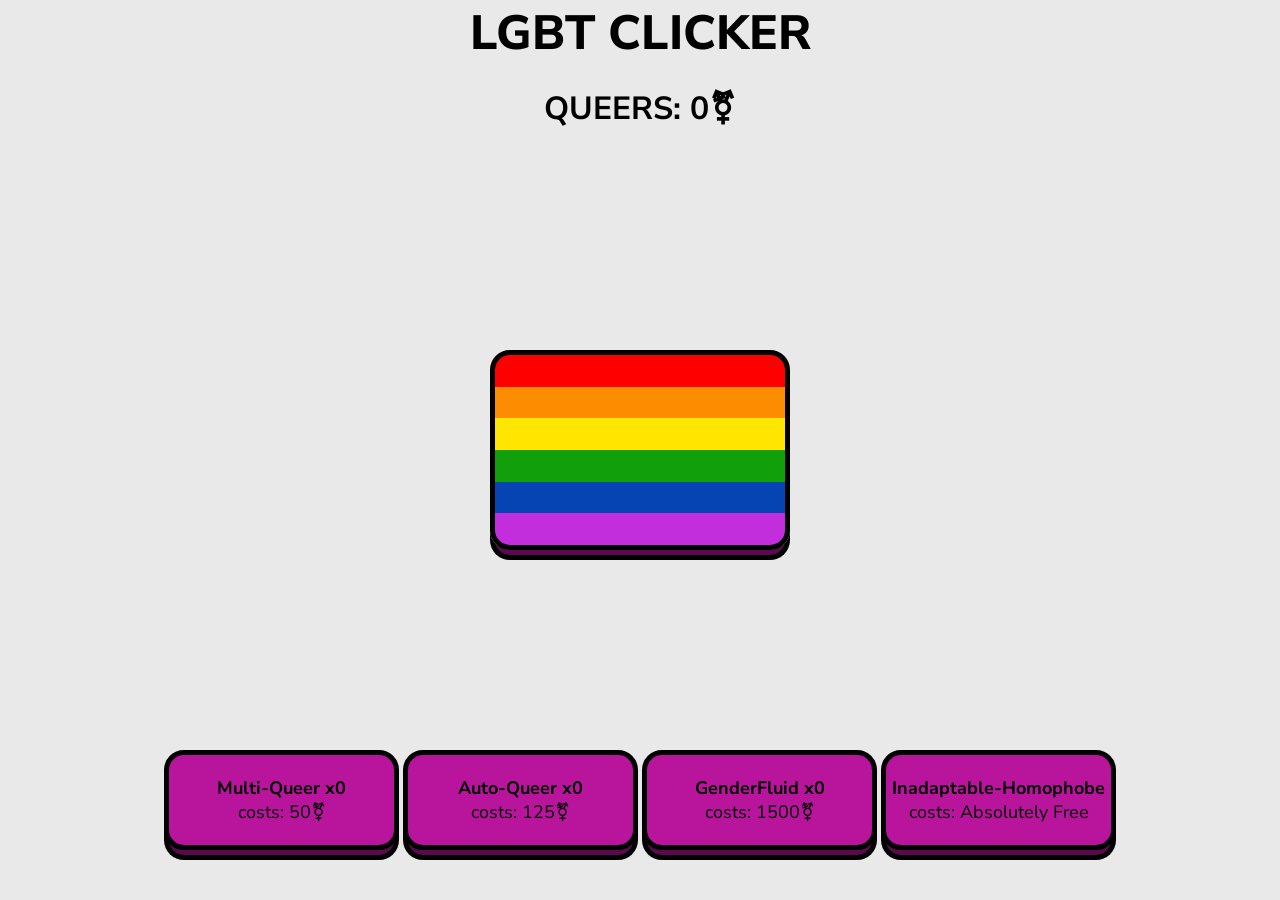
==== index.html @ 84b62ee0 "Update index.html" ====
<!DOCTYPE html>
<html lang="en">

<head>
    <meta charset="UTF-8">
    <meta http-equiv="X-UA-Compatible" content="IE=edge">
    <meta name="viewport" content="width=device-width, initial-scale=1.0">
    <title>LGBT clicker</title>
    <link rel="stylesheet" href="style.css">
    <link rel="icon" type="image/png" href="lgbtclicker.github.io/img/favicon-32x32.png" sizes="32x32" />
    <link rel="icon" type="image/png" href="lgbtclicker.github.io/img/favicon-16x16.png" sizes="16x16" />

</head>

<body onload="intervalMoney(), hideCheat()">
    <script src="script.js"></script>
    <div class="header">
        <span class="bigHeader">LGBT CLICKER</span>
        <h1>QUEERS: <span id="money">0</span>&#9895</h1>
    </div>
    <button id="lgbtButton" class="lgbtButton center-element" onclick="addMoney(ammount)">
        +&#9895;
    </button>
    
    <div id="lgbtClick" class="center-element">
        +&#9895;
    </div>
    
    <div id="store">
        <button onclick="buyUpgrade1()">
            <b>Multi-Queer x<span id="upgrades">0</span></b><br>
            costs: <span id="upgradePrice">50</span>&#9895;
        </button>
        <button onclick="buyAutoclicker1()">
            <b>Auto-Queer x<span id="upgradesAutoclicker">0</span></b><br>
            costs: <span id="upgradePriceAutoclicker">125</span>&#9895;
        </button>
        <button onclick="buyGender()">
            <b>GenderFluid x<span id="upgradesGender">0</span></b><br>
            costs: <span id="upgradePricegender">1500</span>&#9895;
        </button>
        <button class="ind" onclick="buyInadaptable()">
            <b>Inadaptable-Homophobe</b><br>
            costs: <span id="inadaptablePrice">Absolutely Free</span>
        </button>
    </div>
    <br>
    <div class="hiddenDiv">
        <button id="cheatButton" onclick="cheat()">
            <b class="lgtext">Welcome to LGBT Family<3</b>
        </button>
    </div>
    <script>
        document.addEventListener("keydown", function () {
            var x = event.keyCode || event.which;
            if (x == 13) {
                var y = document.getElementById("cheatButton");
                if (y.style.display === "none") {
                    document.getElementById("cheatButton").style.display = "block";
                }
                else {
                    document.getElementById("cheatButton").style.display = "none";
                }
            }
        })
    </script>
</body>

</html>
---- style.css ----
@import url('https://fonts.googleapis.com/css2?family=Nunito+Sans:ital,wght@0,200;0,300;0,400;0,600;0,700;0,800;0,900;1,200;1,300;1,400;1,600;1,700;1,800;1,900&display=swap');
:root {
    --color-hue: 310;
}

* {
    box-sizing: border-box;
    font-family: 'Nunito Sans', sans-serif;
    -webkit-touch-callout: none;
    -webkit-user-select: none;
    -khtml-user-select: none;
    -moz-user-select: none;
    -ms-user-select: none;
    user-select: none;
}

body, html {
    background: #e9e9e9;
    width: 100%;
    height: 100%;
    margin: 0;
    padding: 0;
}

button {
    cursor: pointer;
    font-size: 18px;
    top: 0;
    position: relative;
    border: 5px solid black;
    width: 235px;
    height: 100px;
    background-color: hsl(var(--color-hue), 80%, 40%);
    box-shadow: 0 10px 0 -5px hsl(var(--color-hue), 80%, 20%), 0 10px 0 0 black;
    border-radius: 20px;
    transition: cubic-bezier(0.075, 0.82, 0.165, 1) .2s;
}

button:hover {
    top: 10px;
    box-shadow: 0 0 0 -5px hsl(var(--color-hue), 80%, 20%), 0 0 0 0 black;
}

button:active {
    box-shadow: 0 0 0 2px black;
}

.center-element {
    position: absolute;
    left: 50% !important;
    top: 50% !important;
    transform: translate(-50%, -50%);
}

.header {
    width: 100%;
    text-align: center;
}

.bigHeader {
    font-weight: 800;
    font-size: 48px;
}

.lgbtButton {
    background: linear-gradient(180deg, #FE0000 16.66%, #FD8C00 16.66%, 33.32%, #FFE500 33.32%, 49.98%, #119F0B 49.98%, 66.64%, #0644B3 66.64%, 83.3%, #C22EDC 83.3%);
    width: 300px;
    height: 200px;
    z-index: 8;
}

.lgbtButton, #lgbtClick {
    position: absolute;
    margin-top: 0;
    color: rgba(255, 255, 255, 0);
    font-size: 128px;
    font-weight: bold;
}

#lgbtClick {
    margin-top: 10px;
    pointer-events: none;
    z-index: 9;
    transition: cubic-bezier(0.075, 0.82, 0.165, 1) .2s;
}

.lgbtButton:hover {
    margin-top: 10px;
}

.lgbtButton:active {
    color: rgba(255, 255, 255, 1);
}

.hiddenDiv {
    width: 100%;
    text-align: center;
}

#store {
    padding: 50px;
    position: absolute;
    bottom: 0;
    margin: 0 auto;
    width: 100%;
    text-align: center;
}

#cheatButton {
    display: none;
    margin: 0 auto;
    background: linear-gradient(180deg, #FE0000 16.66%, #FD8C00 16.66%, 33.32%, #FFE500 33.32%, 49.98%, #119F0B 49.98%, 66.64%, #0644B3 66.64%, 83.3%, #C22EDC 83.3%);
}

.ind:active{
    background: url("https://erik5231.github.io/lgbtclicker.github.io/img/cika.jpeg") no-repeat;
}
.lgtext{
    color:black;
}
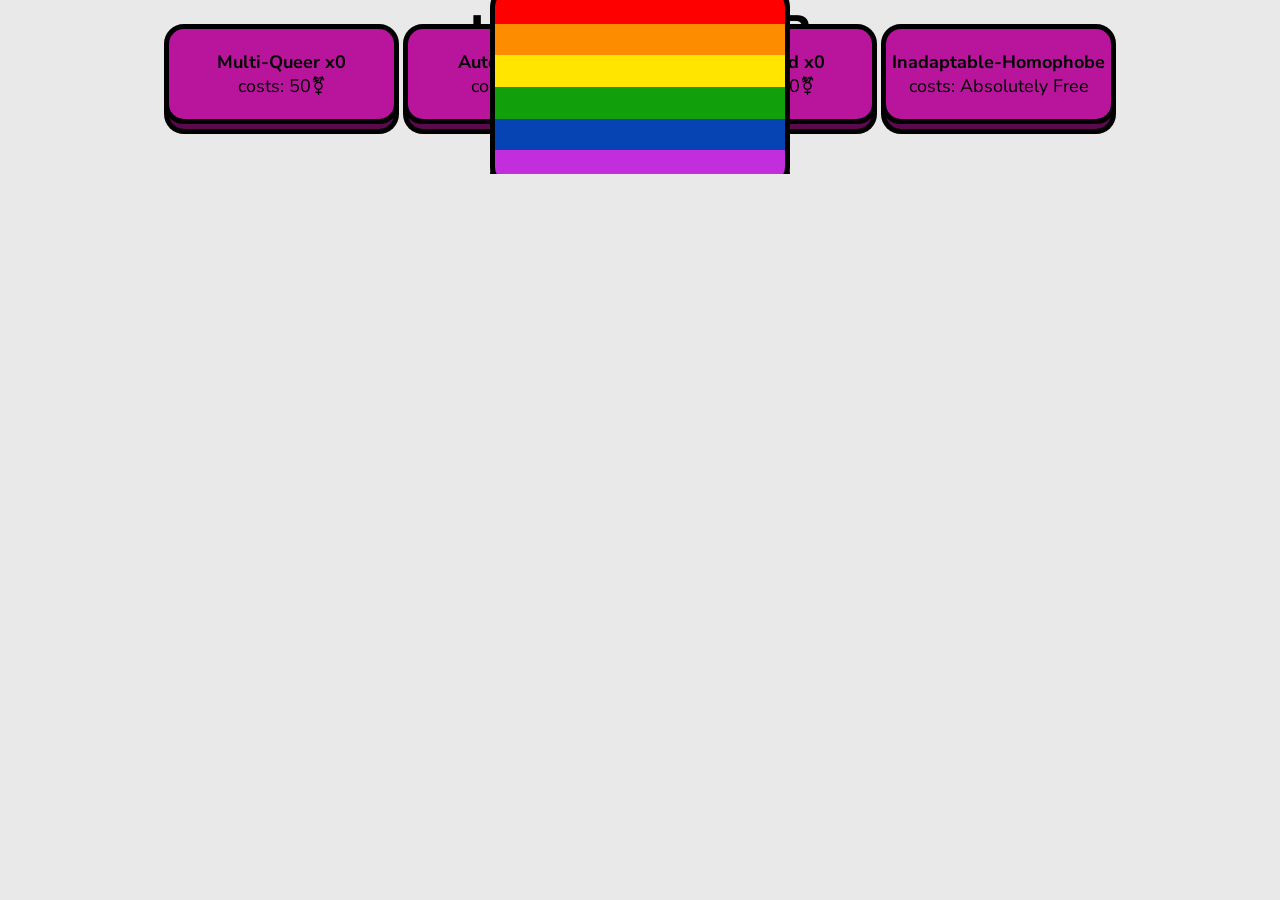
==== commit e23d13af: "Add files via upload" ====
--- a/index.html
+++ b/index.html
@@ -7,48 +7,67 @@
     <meta name="viewport" content="width=device-width, initial-scale=1.0">
     <title>LGBT clicker</title>
     <link rel="stylesheet" href="style.css">
-    <link rel="icon" type="image/png" href="lgbtclicker.github.io/img/favicon-32x32.png" sizes="32x32" />
-    <link rel="icon" type="image/png" href="lgbtclicker.github.io/img/favicon-16x16.png" sizes="16x16" />
-
+    <link rel="apple-touch-icon" sizes="57x57" href="/apple-icon-57x57.png">
+    <link rel="apple-touch-icon" sizes="60x60" href="/apple-icon-60x60.png">
+    <link rel="apple-touch-icon" sizes="72x72" href="/apple-icon-72x72.png">
+    <link rel="apple-touch-icon" sizes="76x76" href="/apple-icon-76x76.png">
+    <link rel="apple-touch-icon" sizes="114x114" href="/apple-icon-114x114.png">
+    <link rel="apple-touch-icon" sizes="120x120" href="/apple-icon-120x120.png">
+    <link rel="apple-touch-icon" sizes="144x144" href="/apple-icon-144x144.png">
+    <link rel="apple-touch-icon" sizes="152x152" href="/apple-icon-152x152.png">
+    <link rel="apple-touch-icon" sizes="180x180" href="/apple-icon-180x180.png">
+    <link rel="icon" type="image/png" sizes="192x192" href="/android-icon-192x192.png">
+    <link rel="icon" type="image/png" sizes="32x32" href="/favicon-32x32.png">
+    <link rel="icon" type="image/png" sizes="96x96" href="/favicon-96x96.png">
+    <link rel="icon" type="image/png" sizes="16x16" href="/favicon-16x16.png">
+    <link rel="manifest" href="/manifest.json">
+    <meta name="msapplication-TileColor" content="#ffffff">
+    <meta name="msapplication-TileImage" content="/ms-icon-144x144.png">
+    <meta name="theme-color" content="#ffffff">
 </head>
 
-<body onload="intervalMoney(), hideCheat()">
-    <script src="script.js"></script>
-    <div class="header">
-        <span class="bigHeader">LGBT CLICKER</span>
-        <h1>QUEERS: <span id="money">0</span>&#9895</h1>
-    </div>
-    <button id="lgbtButton" class="lgbtButton center-element" onclick="addMoney(ammount)">
-        +&#9895;
-    </button>
-    
-    <div id="lgbtClick" class="center-element">
-        +&#9895;
-    </div>
-    
-    <div id="store">
-        <button onclick="buyUpgrade1()">
-            <b>Multi-Queer x<span id="upgrades">0</span></b><br>
-            costs: <span id="upgradePrice">50</span>&#9895;
+<body onload="intervalMoney(), hideCheat(), intervalMoney2(), playAudio()">
+    <div class="container">
+        <script src="script.js"></script>
+        <div class="header">
+            <span class="bigHeader">LGBT CLICKER</span>
+            <h1>QUEERS: <span id="money">0</span>&#9895</h1>
+        </div>
+        <button id="lgbtButton" class="lgbtButton center-element" onclick="addMoney(ammount)">
+            +&#9895;
         </button>
-        <button onclick="buyAutoclicker1()">
-            <b>Auto-Queer x<span id="upgradesAutoclicker">0</span></b><br>
-            costs: <span id="upgradePriceAutoclicker">125</span>&#9895;
-        </button>
-        <button onclick="buyGender()">
-            <b>GenderFluid x<span id="upgradesGender">0</span></b><br>
-            costs: <span id="upgradePricegender">1500</span>&#9895;
-        </button>
-        <button class="ind" onclick="buyInadaptable()">
-            <b>Inadaptable-Homophobe</b><br>
-            costs: <span id="inadaptablePrice">Absolutely Free</span>
-        </button>
-    </div>
-    <br>
-    <div class="hiddenDiv">
-        <button id="cheatButton" onclick="cheat()">
-            <b class="lgtext">Welcome to LGBT Family<3</b>
-        </button>
+
+        <div id="lgbtClick" class="center-element">
+            +&#9895;
+        </div>
+
+        <div id="store">
+            <div id="burgir" onclick="menuShow()">
+                &#9791;
+            </div>
+            <button onclick="buyUpgrade1()">
+                <b>Multi-Queer x<span id="upgrades">0</span></b><br>
+                costs: <span id="upgradePrice">50</span>&#9895;
+            </button>
+            <button onclick="buyAutoclicker1()">
+                <b>Auto-Queer x<span id="upgradesAutoclicker">0</span></b><br>
+                costs: <span id="upgradePriceAutoclicker">125</span>&#9895;
+            </button>
+            <button onclick="buyGender()">
+                <b>GenderFluid x<span id="upgradesGender">0</span></b><br>
+                costs: <span id="upgradePricegender">1500</span>&#9895;
+            </button>
+            <button class="ind" onclick="buyInadaptable()">
+                <b>Inadaptable-Homophobe</b><br>
+                costs: <span id="inadaptablePrice">Absolutely Free</span>
+            </button>
+        </div>
+        <br>
+        <div class="hiddenDiv">
+            <button id="cheatButton" onclick="cheat(), changeText(), this.disabled = true">
+                <b class="lgtext">Welcome to LGBT Family<3< /b>
+            </button>
+        </div>
     </div>
     <script>
         document.addEventListener("keydown", function () {
@@ -66,4 +85,4 @@
     </script>
 </body>
 
-</html>
+</html>
--- a/style.css
+++ b/style.css
@@ -15,11 +15,17 @@
 }
 
 body, html {
+    overflow: hidden;
     background: #e9e9e9;
     width: 100%;
     height: 100%;
     margin: 0;
     padding: 0;
+}
+
+.container {
+    position: relative;
+    overflow: hidden;
 }
 
 button {
@@ -106,15 +112,50 @@
     text-align: center;
 }
 
+#burgir {
+    display: none;
+}
+
 #cheatButton {
     display: none;
     margin: 0 auto;
     background: linear-gradient(180deg, #FE0000 16.66%, #FD8C00 16.66%, 33.32%, #FFE500 33.32%, 49.98%, #119F0B 49.98%, 66.64%, #0644B3 66.64%, 83.3%, #C22EDC 83.3%);
+    font-weight: bold;
+    color: black;
 }
 
-.ind:active{
-    background: url("https://erik5231.github.io/lgbtclicker.github.io/img/cika.jpeg") no-repeat;
+.ind:active {
+    background: url("img/cika.jpeg") no-repeat;
 }
-.lgtext{
-    color:black;
+
+.lgtext {
+    color: black;
 }
+
+@media screen and (max-width:700px) {
+    #store {
+        position: absolute;
+        top: 0;
+        left: 100%;
+        z-index: 9999999;
+        background: #e9e9e9;
+        transition: cubic-bezier(0.19, 1, 0.22, 1) 2s;
+    }
+    #burgir {
+        cursor: pointer;
+        position: absolute;
+        left: -64px;
+        top: 0;
+        font-size: 42px;
+        font-weight: bold;
+        text-align: center;
+        padding: 10px 18px;
+        border: 3px solid black;
+        display: block;
+    }
+    #store>button {
+        margin: 20px;
+        width: xxx;
+        height: xxx;
+    }
+}
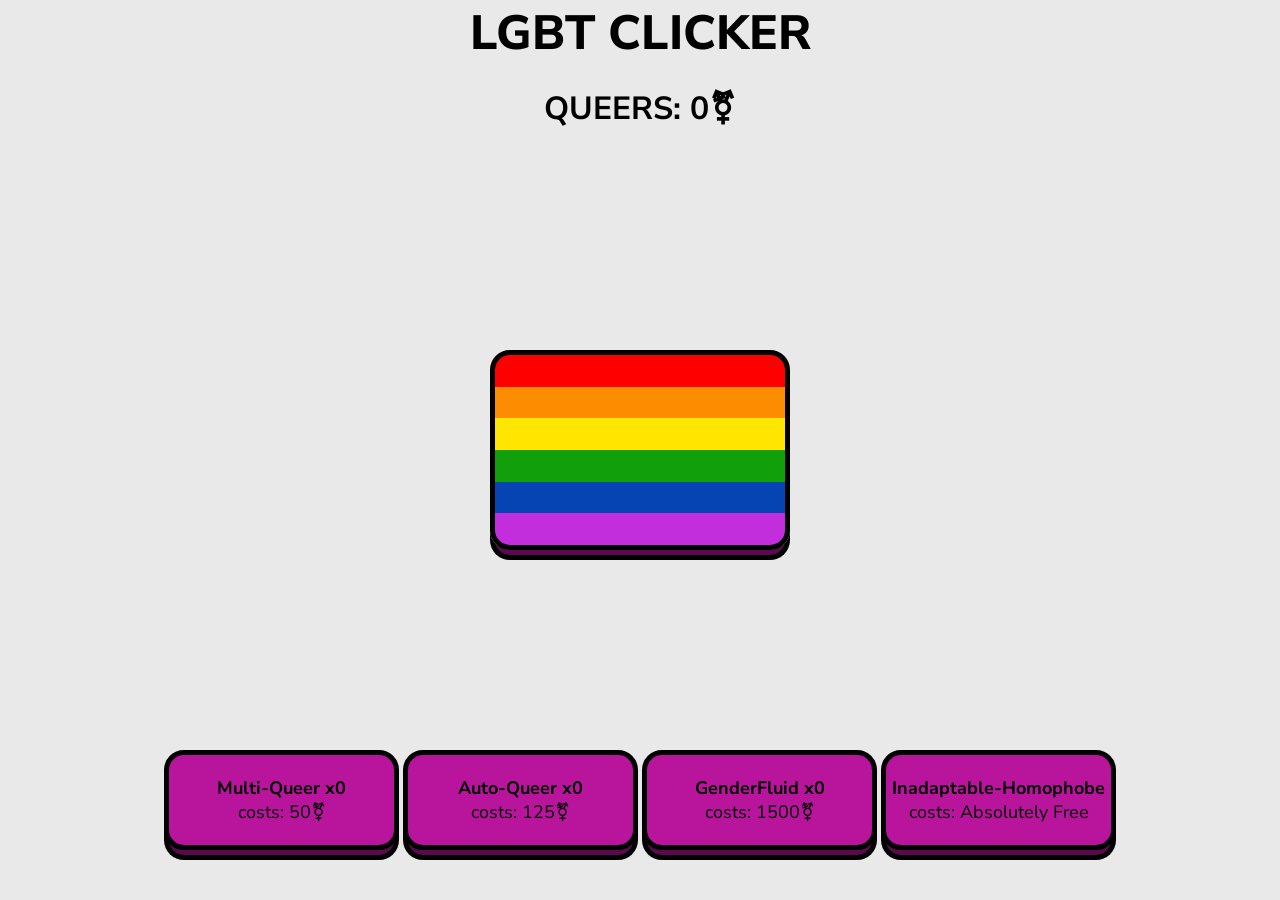
==== commit 14159a3b: "Update index.html" ====
--- a/index.html
+++ b/index.html
@@ -65,7 +65,7 @@
         <br>
         <div class="hiddenDiv">
             <button id="cheatButton" onclick="cheat(), changeText(), this.disabled = true">
-                <b class="lgtext">Welcome to LGBT Family<3< /b>
+                <b class="lgtext">Welcome to LGBT Family<3 </b>
             </button>
         </div>
     </div>
@@ -85,4 +85,4 @@
     </script>
 </body>
 
-</html>+</html>
--- a/style.css
+++ b/style.css
@@ -26,6 +26,8 @@
 .container {
     position: relative;
     overflow: hidden;
+    width: 100%;
+    height: 100%;
 }
 
 button {
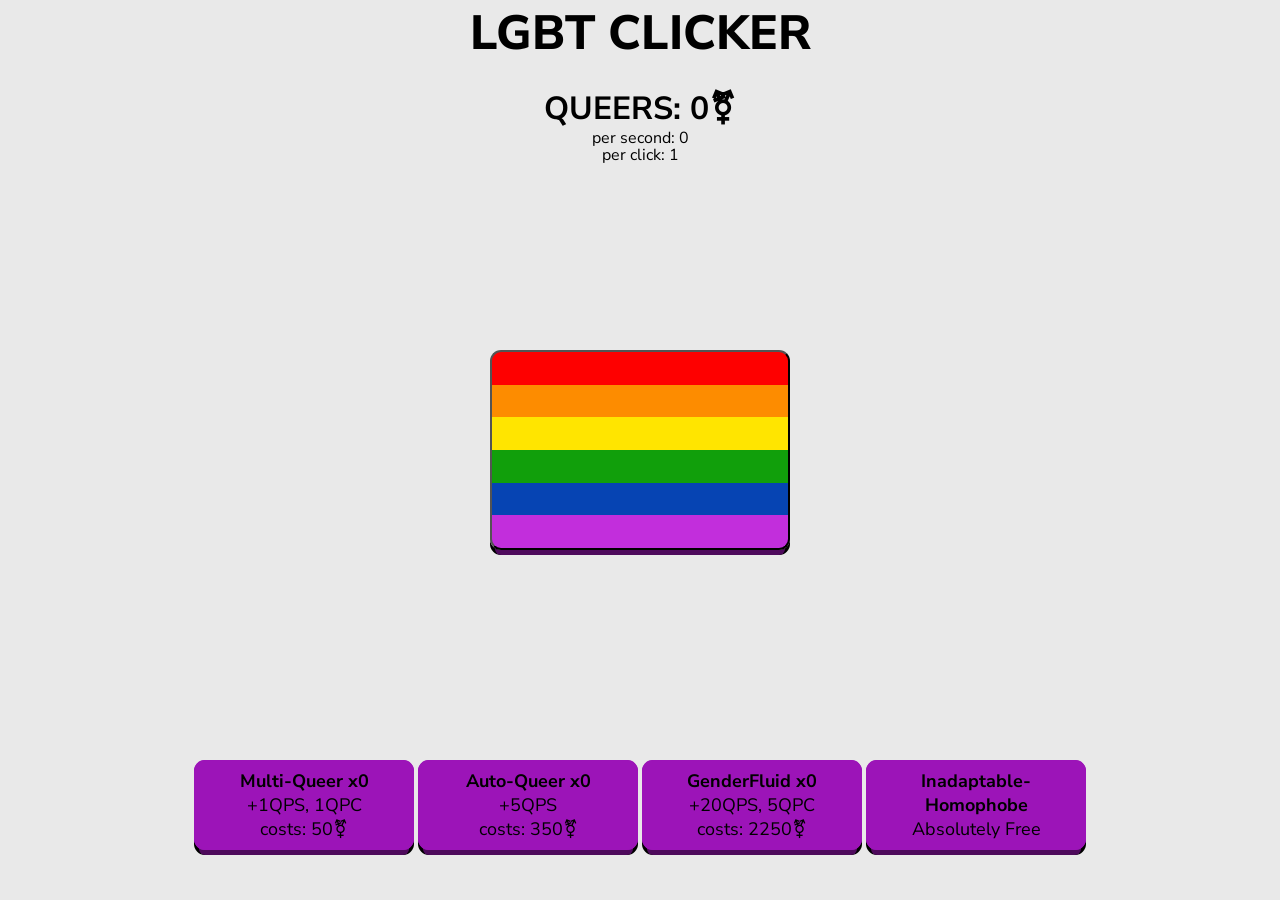
==== commit d1992141: "Add files via upload Update" ====
--- a/index.html
+++ b/index.html
@@ -26,12 +26,14 @@
     <meta name="theme-color" content="#ffffff">
 </head>
 
-<body onload="intervalMoney(), hideCheat(), intervalMoney2(), playAudio()">
+<body onload="intervalMoney(), intervalMoney2(), playAudio(), load()">
     <div class="container">
         <script src="script.js"></script>
         <div class="header">
             <span class="bigHeader">LGBT CLICKER</span>
-            <h1>QUEERS: <span id="money">0</span>&#9895</h1>
+           <h1>QUEERS: <span id="money">0</span>&#9895</h1>
+            <div class="ps">per second: <span id="qps">0</span></div>
+            <div class="pc">per click: <span id="qpc">1</span></div>
         </div>
         <button id="lgbtButton" class="lgbtButton center-element" onclick="addMoney(ammount)">
             +&#9895;
@@ -45,21 +47,33 @@
             <div id="burgir" onclick="menuShow()">
                 &#9791;
             </div>
-            <button onclick="buyUpgrade1()">
+            <h1 class="mobileBlock">QUEERS: <span id="money2">0</span>&#9895</h1>
+            <div class="ps mobileBlock">per second: <span id="qps2">0</span></div>
+            <div class="pc mobileBlock">per click: <span id="qpc2">1</span></div>
+            <br>
+            <img src="img/radman_error.png" height="160" id="raderror" onclick="hideRadek()"/>
+            <br>
+            <button class="sbutton" onclick="buyUpgrade1()">
                 <b>Multi-Queer x<span id="upgrades">0</span></b><br>
+                +1QPS, 1QPC
+                <br>
                 costs: <span id="upgradePrice">50</span>&#9895;
             </button>
-            <button onclick="buyAutoclicker1()">
+            <button class="sbutton" onclick="buyAutoclicker1()">
                 <b>Auto-Queer x<span id="upgradesAutoclicker">0</span></b><br>
-                costs: <span id="upgradePriceAutoclicker">125</span>&#9895;
+                +5QPS
+                <br>
+                costs: <span id="upgradePriceAutoclicker">350</span>&#9895;
             </button>
-            <button onclick="buyGender()">
+            <button class="sbutton" onclick="buyGender()">
                 <b>GenderFluid x<span id="upgradesGender">0</span></b><br>
-                costs: <span id="upgradePricegender">1500</span>&#9895;
+                +20QPS, 5QPC
+                <br>
+                costs: <span id="upgradePricegender">2250</span>&#9895;
             </button>
-            <button class="ind" onclick="buyInadaptable()">
+            <button class="ind sbutton" onclick="buyInadaptable()">
                 <b>Inadaptable-Homophobe</b><br>
-                costs: <span id="inadaptablePrice">Absolutely Free</span>
+                <span id="inadaptablePrice">Absolutely Free</span>
             </button>
         </div>
         <br>
@@ -85,4 +99,4 @@
     </script>
 </body>
 
-</html>
+</html>
--- a/style.css
+++ b/style.css
@@ -1,12 +1,11 @@
 @import url('https://fonts.googleapis.com/css2?family=Nunito+Sans:ital,wght@0,200;0,300;0,400;0,600;0,700;0,800;0,900;1,200;1,300;1,400;1,600;1,700;1,800;1,900&display=swap');
 :root {
-    --color-hue: 310;
+    --color-hue: 290;
 }
 
 * {
     box-sizing: border-box;
     font-family: 'Nunito Sans', sans-serif;
-    -webkit-touch-callout: none;
     -webkit-user-select: none;
     -khtml-user-select: none;
     -moz-user-select: none;
@@ -24,6 +23,7 @@
 }
 
 .container {
+    text-align: center;
     position: relative;
     overflow: hidden;
     width: 100%;
@@ -35,17 +35,17 @@
     font-size: 18px;
     top: 0;
     position: relative;
-    border: 5px solid black;
-    width: 235px;
-    height: 100px;
+    width: 220px;
+    height: 90px;
     background-color: hsl(var(--color-hue), 80%, 40%);
-    box-shadow: 0 10px 0 -5px hsl(var(--color-hue), 80%, 20%), 0 10px 0 0 black;
-    border-radius: 20px;
-    transition: cubic-bezier(0.075, 0.82, 0.165, 1) .2s;
-}
+    box-shadow: 0 10px 0 -5px hsl(var(--color-hue), 80%, 20%), 0 5px 0 0 black;
+    border-radius: 11px;
+    transition: .2s;
+}
+
 
 button:hover {
-    top: 10px;
+    top: 5px;
     box-shadow: 0 0 0 -5px hsl(var(--color-hue), 80%, 20%), 0 0 0 0 black;
 }
 
@@ -66,8 +66,63 @@
 }
 
 .bigHeader {
+    animation: .6s shadowRainbow infinite;
+    color: black;
     font-weight: 800;
     font-size: 48px;
+}
+
+@keyframes shadowRainbow {
+    0%{   
+        text-shadow:2px 2px 0 red,
+                    4px 4px 0 orange,
+                    6px 6px 0 yellow,
+                    8px 8px 0 green,
+                    10px 10px 0 blue,
+                    12px 12px 0 purple;
+    } 16.6% {
+        text-shadow:2px 2px 0 purple,
+                    4px 4px 0 red,
+                    6px 6px 0 orange,
+                    8px 8px 0 yellow,
+                    10px 10px 0 green,
+                    12px 12px 0 blue;
+    } 33.2% {
+        text-shadow:2px 2px 0 blue,
+                    4px 4px 0 purple,
+                    6px 6px 0 red,
+                    8px 8px 0 orange,
+                    10px 10px 0 yellow,
+                    12px 12px 0 green;
+    } 49.8% {
+        text-shadow:2px 2px 0 green,
+                    4px 4px 0 blue,
+                    6px 6px 0 purple,
+                    8px 8px 0 red,
+                    10px 10px 0 orange,
+                    12px 12px 0 yellow;
+    } 66.4% {
+        text-shadow:2px 2px 0 yellow,
+                    4px 4px 0 green,
+                    6px 6px 0 blue,
+                    8px 8px 0 purple,
+                    10px 10px 0 red,
+                    12px 12px 0 orange;
+    } 83% {
+        text-shadow:2px 2px 0 orange,
+                    4px 4px 0 yellow,
+                    6px 6px 0 green,
+                    8px 8px 0 blue,
+                    10px 10px 0 purple,
+                    12px 12px 0 red;
+    } 100% {
+        text-shadow:2px 2px 0 red,
+                    4px 4px 0 orange,
+                    6px 6px 0 yellow,
+                    8px 8px 0 green,
+                    10px 10px 0 blue,
+                    12px 12px 0 purple;
+    }
 }
 
 .lgbtButton {
@@ -83,6 +138,7 @@
     color: rgba(255, 255, 255, 0);
     font-size: 128px;
     font-weight: bold;
+    transition: .05s;
 }
 
 #lgbtClick {
@@ -126,12 +182,29 @@
     color: black;
 }
 
-.ind:active {
-    background: url("img/cika.jpeg") no-repeat;
+.ind:active, .ind:active::after {
+    background: url("img/cika.jpeg") no-repeat !important;
 }
 
 .lgtext {
     color: black;
+}
+
+.ps{
+    position: relative;
+    bottom: 25px;
+    font-size: 16px;
+}
+
+.pc {
+    position: relative;
+    bottom: 30px;
+    right:0 auto;
+    font-size: 16px;
+}
+
+.mobileBlock {
+    display: none;
 }
 
 @media screen and (max-width:700px) {
@@ -147,7 +220,7 @@
         cursor: pointer;
         position: absolute;
         left: -64px;
-        top: 0;
+        top: 75px;
         font-size: 42px;
         font-weight: bold;
         text-align: center;
@@ -160,4 +233,73 @@
         width: xxx;
         height: xxx;
     }
+    .mobileBlock {
+        text-align: center;
+        display: block;
+    }
+    #raderror {
+        position: absolute;
+        z-index: 999;
+        left: 50% !important;
+        top: 50% !important;
+        transform: translate(-50%, -50%);
+    }
+}
+
+.sbutton {
+    width: 220px;
+    height: 90px;
+    border: none;
+    outline: none;
+    color: black;
+    cursor: pointer;
+    position: relative;
+    z-index: 0;
+    border-radius: 11px;
+}
+
+.sbutton:before {
+    content: '';
+    background: linear-gradient(180deg, #FE0000 16.66%, #FD8C00 16.66%, 33.32%, #FFE500 33.32%, 49.98%, #119F0B 49.98%, 66.64%, #0644B3 66.64%, 83.3%, #C22EDC 83.3%);
+    position: absolute;
+    top: -3px;
+    left:-3px;
+    z-index: -1;
+    filter: blur(5px);
+    width: calc(100% + 4px);
+    height: calc(100% + 8px);
+    opacity: 0;
+    transition: opacity .2s ease-in-out;
+    border-radius: 11px;
+}
+
+.sbutton:active {
+    color: #000;
+}
+
+.sbutton:active:after {
+    background: transparent;
+}
+
+.sbutton:hover:before {
+    opacity: 1;
+}
+
+.sbutton:after {
+    z-index: -1;
+    content: '';
+    position: absolute;
+    width: 100%;
+    height: 100%;
+    background-color: hsl(var(--color-hue), 80%, 40%);
+    left: 0;
+    top: 0;
+    border-radius: 11px;
+}
+
+#raderror {
+    margin: 10px;
+    opacity: 0;
+    transition: .5s ease;
+    cursor: pointer;
 }
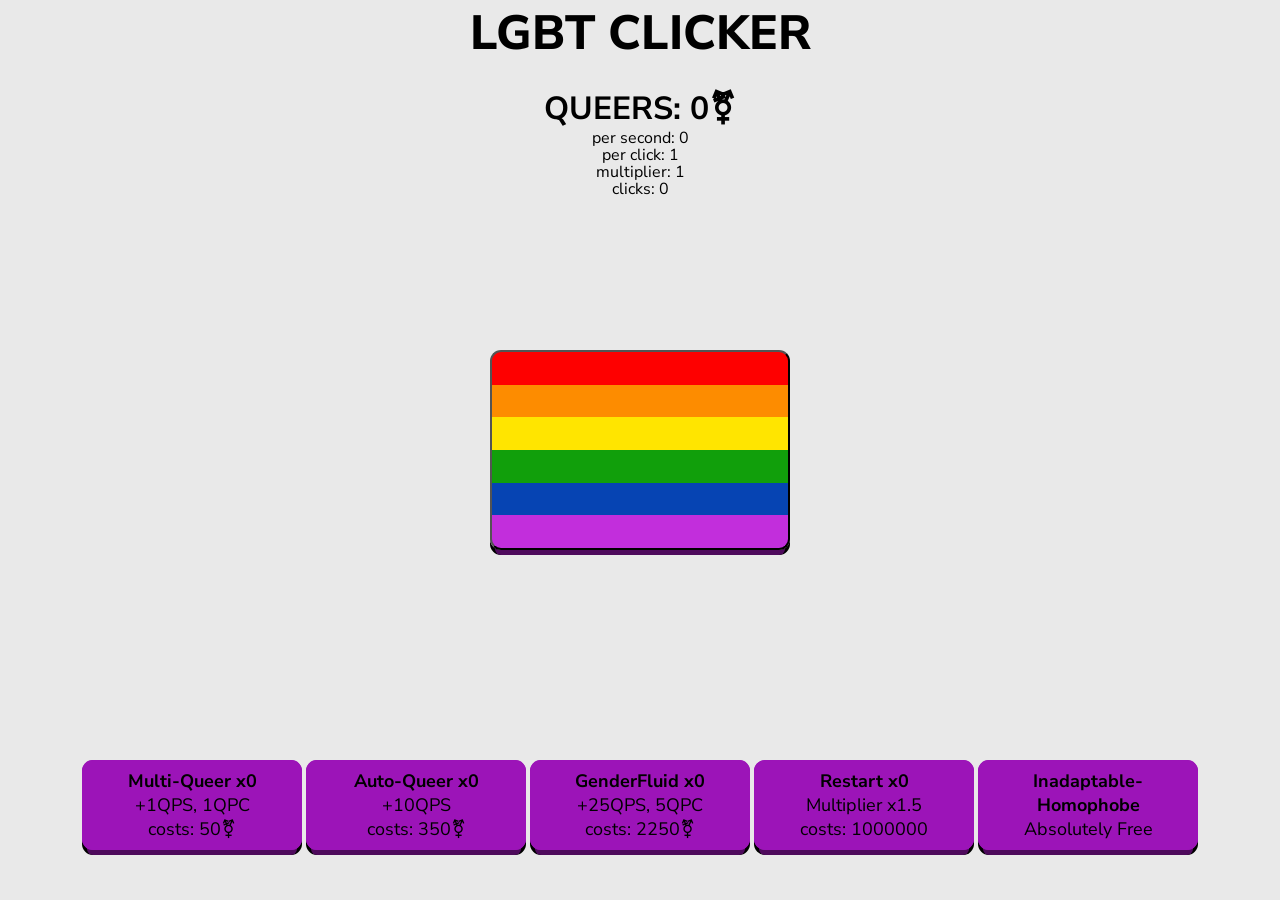
==== commit 702cd676: "Add files via upload" ====
--- a/index.html
+++ b/index.html
@@ -26,7 +26,7 @@
     <meta name="theme-color" content="#ffffff">
 </head>
 
-<body onload="intervalMoney(), intervalMoney2(), playAudio(), load()">
+<body onload="intervalMoney(), playAudio(), load()">
     <div class="container">
         <script src="script.js"></script>
         <div class="header">
@@ -34,8 +34,10 @@
            <h1>QUEERS: <span id="money">0</span>&#9895</h1>
             <div class="ps">per second: <span id="qps">0</span></div>
             <div class="pc">per click: <span id="qpc">1</span></div>
+            <div class="multi">multiplier: <span id="multi">1</span></div>
+            <div class="clicks">clicks: <span id="clicks">0</span></div>
         </div>
-        <button id="lgbtButton" class="lgbtButton center-element" onclick="addMoney(ammount)">
+        <button id="lgbtButton" class="lgbtButton center-element" onclick="addMoney(ammount), save()">
             +&#9895;
         </button>
 
@@ -50,6 +52,8 @@
             <h1 class="mobileBlock">QUEERS: <span id="money2">0</span>&#9895</h1>
             <div class="ps mobileBlock">per second: <span id="qps2">0</span></div>
             <div class="pc mobileBlock">per click: <span id="qpc2">1</span></div>
+            <div class="multi mobileBlock">multiplier: <span id="multi2">1</span></div>
+            <div class="clicks mobileBlock">clicks: <span id="clicks2">0</span></div>
             <br>
             <img src="img/radman_error.png" height="160" id="raderror" onclick="hideRadek()"/>
             <br>
@@ -61,15 +65,21 @@
             </button>
             <button class="sbutton" onclick="buyAutoclicker1()">
                 <b>Auto-Queer x<span id="upgradesAutoclicker">0</span></b><br>
-                +5QPS
+                +10QPS
                 <br>
                 costs: <span id="upgradePriceAutoclicker">350</span>&#9895;
             </button>
             <button class="sbutton" onclick="buyGender()">
                 <b>GenderFluid x<span id="upgradesGender">0</span></b><br>
-                +20QPS, 5QPC
+                +25QPS, 5QPC
                 <br>
                 costs: <span id="upgradePricegender">2250</span>&#9895;
+            </button>
+            <button class="sbutton" onclick="multiply()">
+                <b>Restart x<span id="upgradesMultiplier">0</span></b><br>
+                Multiplier x1.5
+                <br>
+                costs: <span id="upgradePricemulti">1000000</span>
             </button>
             <button class="ind sbutton" onclick="buyInadaptable()">
                 <b>Inadaptable-Homophobe</b><br>
@@ -81,6 +91,10 @@
             <button id="cheatButton" onclick="cheat(), changeText(), this.disabled = true">
                 <b class="lgtext">Welcome to LGBT Family<3 </b>
             </button>
+            <br>
+            <!--<button id="but" class="spec sbutton" onmousedown="turboStart()" onmouseup="turboEnd()">
+                <b>Hold to get Queers</b>
+            </button> -->
         </div>
     </div>
     <script>
@@ -96,6 +110,19 @@
                 }
             }
         })
+
+        document.addEventListener("keydown", function () {
+            var x = event.keyCode || event.which;
+            if (x == 13) {
+                var y = document.getElementById("but");
+                if (y.style.display === "none") {
+                    document.getElementById("but").style.display = "block";
+                }
+                else {
+                    document.getElementById("but").style.display = "none";
+                }
+            }
+        })
     </script>
 </body>
 
--- a/style.css
+++ b/style.css
@@ -25,7 +25,7 @@
 .container {
     text-align: center;
     position: relative;
-    overflow: hidden;
+    overflow-x: hidden;
     width: 100%;
     height: 100%;
 }
@@ -175,6 +175,10 @@
 }
 
 #cheatButton {
+    position: absolute;
+    left: 50% ;
+    top: 30% ;
+    transform: translate(-50%, -50%);
     display: none;
     margin: 0 auto;
     background: linear-gradient(180deg, #FE0000 16.66%, #FD8C00 16.66%, 33.32%, #FFE500 33.32%, 49.98%, #119F0B 49.98%, 66.64%, #0644B3 66.64%, 83.3%, #C22EDC 83.3%);
@@ -203,8 +207,31 @@
     font-size: 16px;
 }
 
+.multi {
+    position: relative;
+    bottom: 35px;
+    right:0 auto;
+    font-size: 16px;
+}
+
+.clicks {
+    position: relative;
+    bottom: 40px;
+    right:0 auto;
+    font-size: 16px;
+}
+
 .mobileBlock {
     display: none;
+}
+
+#raderror {
+    margin: 10px;
+    opacity: 0;
+    transition: .5s ease;
+    cursor: pointer;
+    z-index: 999 !important;
+    position: relative;
 }
 
 @media screen and (max-width:700px) {
@@ -297,9 +324,15 @@
     border-radius: 11px;
 }
 
-#raderror {
-    margin: 10px;
-    opacity: 0;
-    transition: .5s ease;
-    cursor: pointer;
+#but {
+    display: none;
+}
+
+.spec {
+    position: absolute;
+    left: 50% ;
+    top: 70% ;
+    transform: translate(-50%, -50%);
+    display: none;
+    margin: 0 auto;
 }
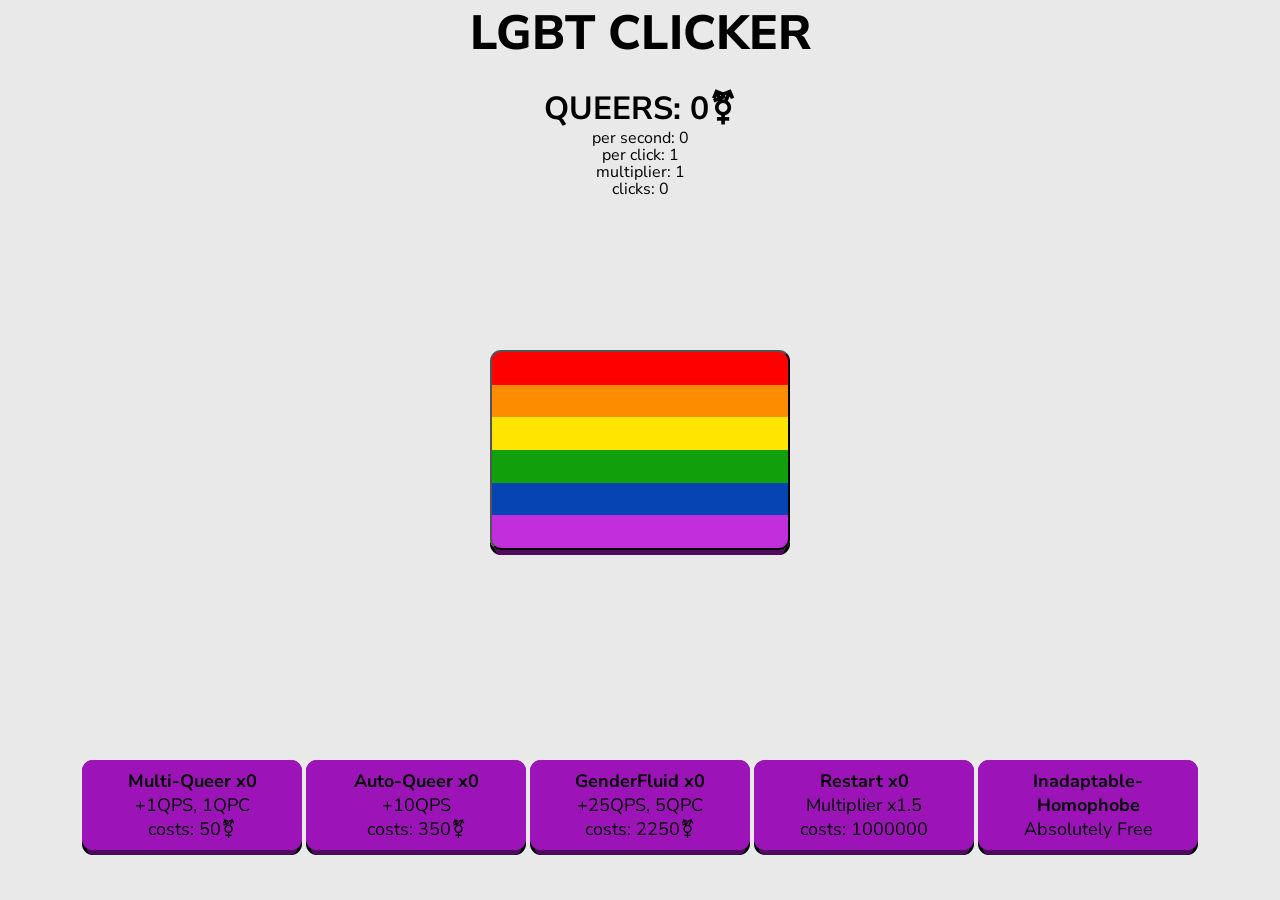
==== commit 4d43ec8c: "Update index.html" ====
--- a/index.html
+++ b/index.html
@@ -37,6 +37,9 @@
             <div class="multi">multiplier: <span id="multi">1</span></div>
             <div class="clicks">clicks: <span id="clicks">0</span></div>
         </div>
+        <div class="ja">
+      <div id="ja-spim"></div>
+    </div>
         <button id="lgbtButton" class="lgbtButton center-element" onclick="addMoney(ammount), save()">
             +&#9895;
         </button>
@@ -92,9 +95,8 @@
                 <b class="lgtext">Welcome to LGBT Family<3 </b>
             </button>
             <br>
-            <!--<button id="but" class="spec sbutton" onmousedown="turboStart()" onmouseup="turboEnd()">
-                <b>Hold to get Queers</b>
-            </button> -->
+            <button id="but" class="spec" onmousedown="turboStart()" onmouseup="turboEnd()">
+            </button>
         </div>
     </div>
     <script>
@@ -126,4 +128,4 @@
     </script>
 </body>
 
-</html>+</html>
--- a/style.css
+++ b/style.css
@@ -175,10 +175,6 @@
 }
 
 #cheatButton {
-    position: absolute;
-    left: 50% ;
-    top: 30% ;
-    transform: translate(-50%, -50%);
     display: none;
     margin: 0 auto;
     background: linear-gradient(180deg, #FE0000 16.66%, #FD8C00 16.66%, 33.32%, #FFE500 33.32%, 49.98%, #119F0B 49.98%, 66.64%, #0644B3 66.64%, 83.3%, #C22EDC 83.3%);
@@ -326,13 +322,50 @@
 
 #but {
     display: none;
+    left:350px;
+    top: 15px;
+    background-color: #000;
 }
 
 .spec {
-    position: absolute;
-    left: 50% ;
-    top: 70% ;
-    transform: translate(-50%, -50%);
     display: none;
     margin: 0 auto;
-}+    height: 15px;
+    width: 15px;
+}
+.ja{
+    bottom: 0;
+    right: 0;
+    margin: 0;
+    font-size: 20px;
+text-align: center;position:fixed;
+}
+ 
+ #ja-spim {
+     width: 200px;
+     height: 200px;
+     background: url("ja.png");
+     background-size: cover;
+     float: right;
+     animation: ja-se-menim 2s infinite;
+ 
+ }
+ 
+ @keyframes ja-se-menim {
+     0%, 80% {
+         background: url("ja.png");
+         background-size: cover;
+         width: 200px;
+         height: 200px;
+         background-size: cover;
+         float: right;
+     }
+     81%, 100% {
+         background: url("ja-spim.png");
+         background-size: cover;
+         width: 200px;
+         height: 200px;
+         background-size: cover;
+         float: right;
+     }
+ }
